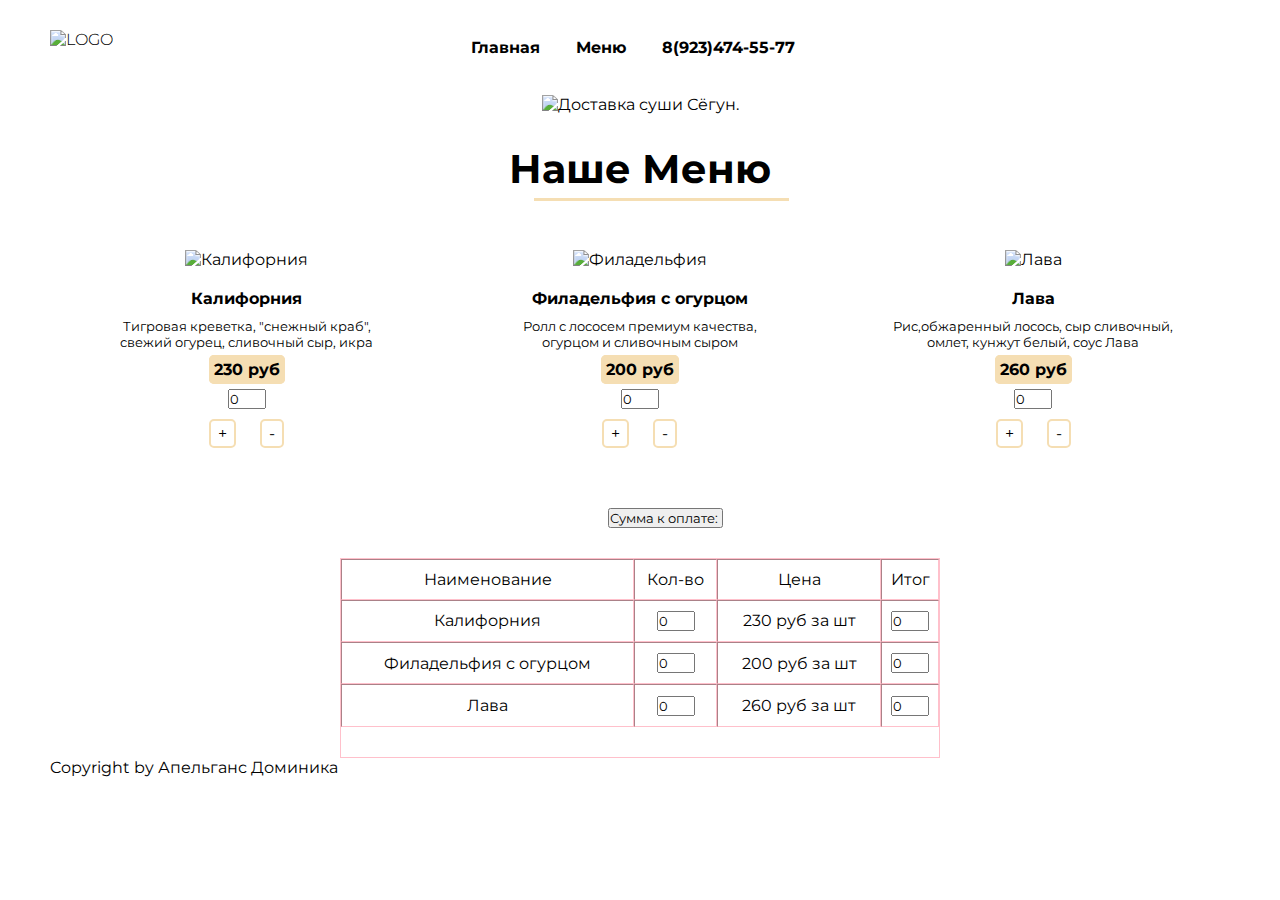
==== index1.html @ c0917623 "Add files via upload" ====
<!DOCTYPE html>
<html lang="en">
<head>
	<meta charset="utf-8">
	<title>Shogun</title>
	<link rel="stylesheet" href="style1.css">
	<script type="text/javascript" src="script1.js"></script>
  <link href="https://fonts.googleapis.com/css2?family=Montserrat&display=swap" rel="stylesheet">
</head>  

<header>
	<div class="logo"><p><img src=".\images\logo.jpg" height="48" width="48" alt="Logo"></p></div>
      <nav> 
       <div class="topnav" id="myTopnav">
        <a href="..\Главная\index.html">Главная</a>
        <a href="..\Меню\index1.html">Меню</a>
        <span class=”phone-small”><a href=”tel:+79234745577>8(923)474-55-77<span></a>
        <a href="..\Главная\index.html" id="menu" class="icon">&#9776;</a>
       </div>
      </nav>
</header>

<body>
<div class="img"><img src=".\images\banner.png" height="420" width="1349" alt="Доставка суши Сёгун.">
</div>

 <main>
	<div class="main__team">
    <div class="wraper">
		<h1> Наше Меню</h1>
		<div class="line"></div>
		<br>
    
	    <div class="team__cards">
    <p><img src=".\images\kaliforniya.png" alt="Калифорния"></p>
    <h4 class="name">Калифорния</h4>
	<p class="description">Тигровая креветка, "снежный краб",<br> свежий огурец, сливочный сыр, икра </p>
    <a class="link">230 руб</a>
	<div class="click">
	<form name="f1">
<input type="text" name="t1" size="2" value="0"></input><br>
<input class="button" type="button" name="b1" OnClick="plus(f1)" value=" + "> </input>
<input class="button" type="button" name="b1" OnClick="minus(f1)" value=" - "> </input>
</form>
</div>
  </div>
    <div class="team__cards">
	<p><img src=".\images\filadelfiya-s-ogurzom.png" alt="Филадельфия"></p>
    <h4 class="name">Филадельфия с огурцом</h4>
	<p class="description">Ролл с лососем премиум качества,</br> огурцом и сливочным сыром</p>
    <a class="link">200 руб</a>
	<div class="click">
	<form name="f2">
<input type="text" name="t2" size="2" value="0"></input><br>
<input class="button" type="button" name="b1" OnClick="plus1(f2)" value=" + "> </input>
<input class="button" type="button" name="b1" OnClick="minus1(f2)" value=" - "> </input>
</form>
</div>
	</div>

    <div class="team__cards">
    <p><img src=".\images\lava.png" alt="Лава"></p>
    <h4 class="name">Лава</h4>
	<p class="description">Рис,обжаренный лосось, сыр сливочный,<br> омлет, кунжут белый, соус Лава</p>
    <a class="link">260 руб</a>
<div class="click">	
<form name="f3">
<input type="text" name="t3" size="2" value="0"></input><br>
<input class="button" type="button" name="b1" OnClick="plus2(f3)" value=" + "> </input>
<input class="button" type="button" name="b1" OnClick="minus2(f3)" value=" - "> </input>
</form>
  </div>
</main>

<table class="table" border="1" cellspacing="0" align="center">
<tr>
<td> Наименование </td>
<td> Кол-во </td>
<td> Цена </td>
<td> Итог </td>
</tr>
<tr>
<td> Калифорния </td>
<td><form name="a1"><input type="text" name="r1" size="2" value="0" ></input> </td>
<td> 230 руб за шт</td>
<td> <input type="text" name="s1" size="2" value="0"></input> </td>
</tr>
</form>
<tr>
<td> Филадельфия с огурцом </td>
<td><form name="a2"> <input type="text" name="r2" size="2" value="0"></input> </td>
<td> 200 руб за шт</td>
<td> <input type="text" name="s2" size="2" value="0"></input> </td>
</tr>
</form>
<tr>
<td> Лава </td>
<td><form name="a3"> <input type="text" name="r3" size="2" value="0"></input> </td>
<td> 260 руб за шт</td>
<td> <input type="text" name="s3" size="2" value="0"></input> </td>
</tr>
</form>

<p class="itog" align="center">
<form name="a4"><input type="button" value="Сумма к оплате: " OnClick="summ(a4)"></input>
</p>

</table>


<footer> Copyright by Апельганс Доминика</footer>


<script src="script.js"></script>
</body>
</html>
---- style1.css ----
*{
	margin: 0;
	padding: 0;
	font-family: 'Montserrat', sans-serif;
}
a{
	text-decoration: none;
}
li{
	list-style: none;
}
body {
	font-family: 'Montserrat', sans-serif;
	padding: 0 50px;
}
header{
	width: 100%;
	background: #ffffff;
	display: flex;
    height: 80px;
    color: #4F5665;
    font-weight: 300;
}
.logo{
	text-transform: uppercase;
    color: #000;
    cursor: pointer;
    margin-top: 30px;
    margin-left: 0;
}
nav{
	margin-top: 38px;
	margin-left: 29%;
	font-family: 'Montserrat', sans-serif;
}
.topnav a{
	color: #000;
	text-align: left;
	padding: 12px 16px;
	font-size: 16px;
	font-weight: bold;
	font-family: 'Montserrat', sans-serif;
}
.topnav a:hover{
	border-bottom: 3px solid #f5deb3;
}
.topnav .icon{
	display: none;
}

.img{
    margin-top:15px;
    margin-bottom:20px;
	text-align: center;
}
 


	.main__team{
		background:#ffffff;
		text-align: center;
		padding: 10px 0 10px 0;
		color: #000;
		font-family: 'Montserrat', sans-serif;
	}
	.main__team h1{
        font-size: 40px;
        padding-bottom: 5px;
		margin: 0px;
		font-family: 'Montserrat', sans-serif;

	}   
    p.description  {
	    font-size: 13px;
		font-style: normal;
		padding-bottom: 10px;
        margin: 0px;
        font-family: 'Montserrat', sans-serif;
	}	
	.line{
		width: 255px;
		height: 3px;
		background:  #f5deb3;
		position: relative;
		left: 41%;
		margin-bottom: 0px;
	}
    .team__cards{
    	background:#ffffff;
		text-align: center;
	    padding: 30px 0px 80px 0px;
		color: #000;
		width: 33.3333%; 
	    float: left; 
		margin-bottom: 0px;
		padding-bottom: 40px;
		font-family: 'Montserrat', sans-serif;
    }
	.name{
	    margin-top: 20px;
		margin-bottom: 10px;
		font-family: 'Montserrat', sans-serif;
	}
	.link{
	border-radius: 5px;
	border-width: 5px;
	border-color: #f5deb3;
	border-style: solid;
	background-color: #f5deb3;
    font-weight: bold;
    color: black;	
    font-family: 'Montserrat', sans-serif;
	}
    

    .click{
	padding: 10px;
	color:  #f5deb3;
	}

    .p{
	text-align: center;
	}
	.button{
		background-color: white;
		border-color: #f5deb3;
		border-style: solid;
		border-radius: 5px;
		border-width: 2px;
    	color: black;
    	padding: 3px 3px;
    	text-align: center;
    	text-decoration: none;
    	display: inline-block;
    	font-size: 16px;
    	margin: 10px;
	}
    .table{
    	text-align: center;
    	width: 600px;
    	height: 200px;
    	margin: auto;
    	border: 1px solid pink;
    	padding-bottom: 30px;
    }
    .itog{
    	text-align: center;
    	padding-left: 50px;
    	padding-bottom: 30px;
    }



@media screen and (max-width: 1200px) {
	nav{
		margin-left: 20%;
	}
}
@media screen and (max-width: 1105px) {
	nav{
		margin-left: 10%;
	}
}
@media screen and (max-width: 1010px) {
	.topnav a{
		display: none;
	}
	.topnav a.icon{
		float: right;
		margin-top: -17px;
		display: block;
		color: #fff;
	}
	nav{
		width: 100%;
	}
	.topnav.responsive{
		position: relative;
		top: 50px;
		left: -200px;
	}
	header .topnav.responsive{
		height: 340px;
	}
	.topnav.responsive a.icon{
		position: absolute;
		top: -50px;
		left: -200px;
	}
	.topnav.responsive a{
		float: none;
		display: block;
		text-align: left;
	}
}
footer {
height:80px; 
width:100%;
display: block;
}
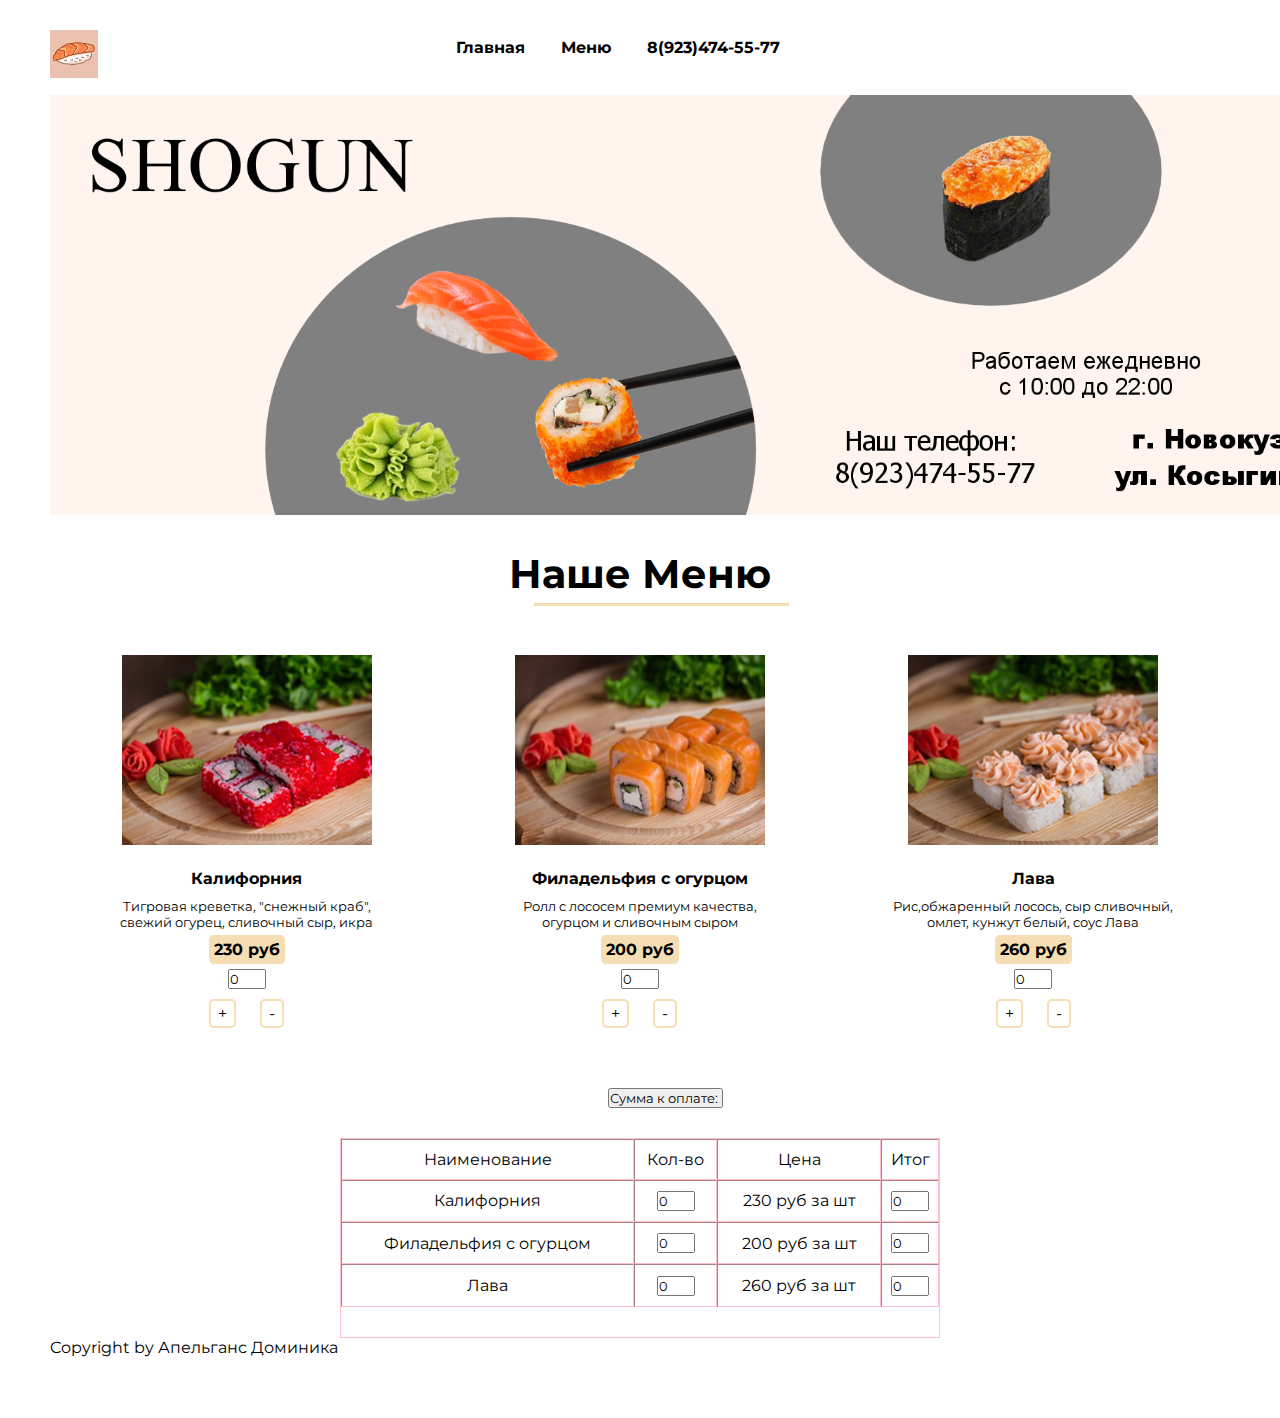
==== commit 3c8a1fd0: "Update index1.html" ====
--- a/index1.html
+++ b/index1.html
@@ -9,19 +9,19 @@
 </head>  
 
 <header>
-	<div class="logo"><p><img src=".\images\logo.jpg" height="48" width="48" alt="Logo"></p></div>
+	<div class="logo"><p><img src="logo.jpg" height="48" width="48" alt="Logo"></p></div>
       <nav> 
        <div class="topnav" id="myTopnav">
-        <a href="..\Главная\index.html">Главная</a>
-        <a href="..\Меню\index1.html">Меню</a>
+        <a href="index.html">Главная</a>
+        <a href="index1.html">Меню</a>
         <span class=”phone-small”><a href=”tel:+79234745577>8(923)474-55-77<span></a>
-        <a href="..\Главная\index.html" id="menu" class="icon">&#9776;</a>
+        <a href="index.html" id="menu" class="icon">&#9776;</a>
        </div>
       </nav>
 </header>
 
 <body>
-<div class="img"><img src=".\images\banner.png" height="420" width="1349" alt="Доставка суши Сёгун.">
+<div class="img"><img src="banner.png" height="420" width="1349" alt="Доставка суши Сёгун.">
 </div>
 
  <main>
@@ -32,7 +32,7 @@
 		<br>
     
 	    <div class="team__cards">
-    <p><img src=".\images\kaliforniya.png" alt="Калифорния"></p>
+    <p><img src="kaliforniya.png" alt="Калифорния"></p>
     <h4 class="name">Калифорния</h4>
 	<p class="description">Тигровая креветка, "снежный краб",<br> свежий огурец, сливочный сыр, икра </p>
     <a class="link">230 руб</a>
@@ -45,7 +45,7 @@
 </div>
   </div>
     <div class="team__cards">
-	<p><img src=".\images\filadelfiya-s-ogurzom.png" alt="Филадельфия"></p>
+	<p><img src="filadelfiya-s-ogurzom.png" alt="Филадельфия"></p>
     <h4 class="name">Филадельфия с огурцом</h4>
 	<p class="description">Ролл с лососем премиум качества,</br> огурцом и сливочным сыром</p>
     <a class="link">200 руб</a>
@@ -59,7 +59,7 @@
 	</div>
 
     <div class="team__cards">
-    <p><img src=".\images\lava.png" alt="Лава"></p>
+    <p><img src="lava.png" alt="Лава"></p>
     <h4 class="name">Лава</h4>
 	<p class="description">Рис,обжаренный лосось, сыр сливочный,<br> омлет, кунжут белый, соус Лава</p>
     <a class="link">260 руб</a>
@@ -111,6 +111,6 @@
 <footer> Copyright by Апельганс Доминика</footer>
 
 
-<script src="script.js"></script>
+<script src="script1.js"></script>
 </body>
 </html>
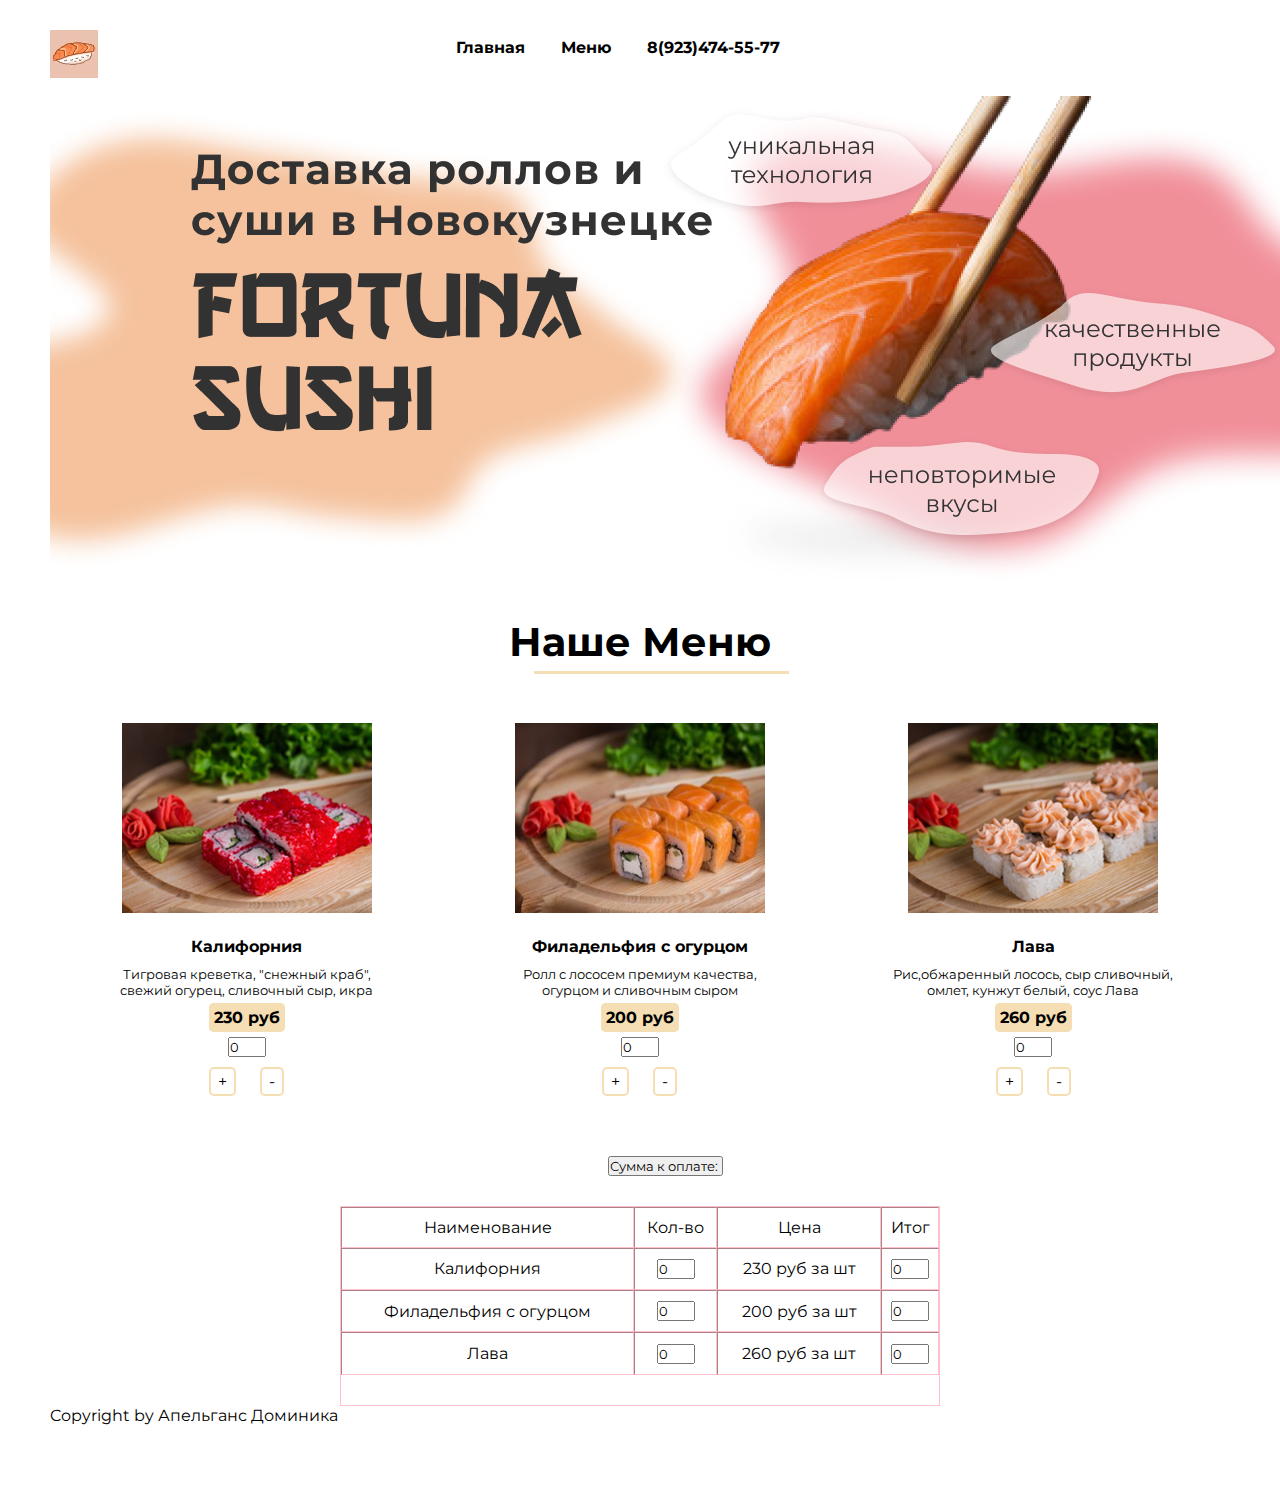
==== commit 3731e6ef: "Update index1.html" ====
--- a/index1.html
+++ b/index1.html
@@ -15,13 +15,13 @@
         <a href="index.html">Главная</a>
         <a href="index1.html">Меню</a>
         <span class=”phone-small”><a href=”tel:+79234745577>8(923)474-55-77<span></a>
-        <a href="index.html" id="menu" class="icon">&#9776;</a>
+        <a href="index1.html" id="menu" class="icon">&#9776;</a>
        </div>
       </nav>
 </header>
 
 <body>
-<div class="img"><img src="banner.png" height="420" width="1349" alt="Доставка суши Сёгун.">
+<div class="img"><img src="banner.png" height="488" width="1366" alt="Доставка суши Сёгун.">
 </div>
 
  <main>
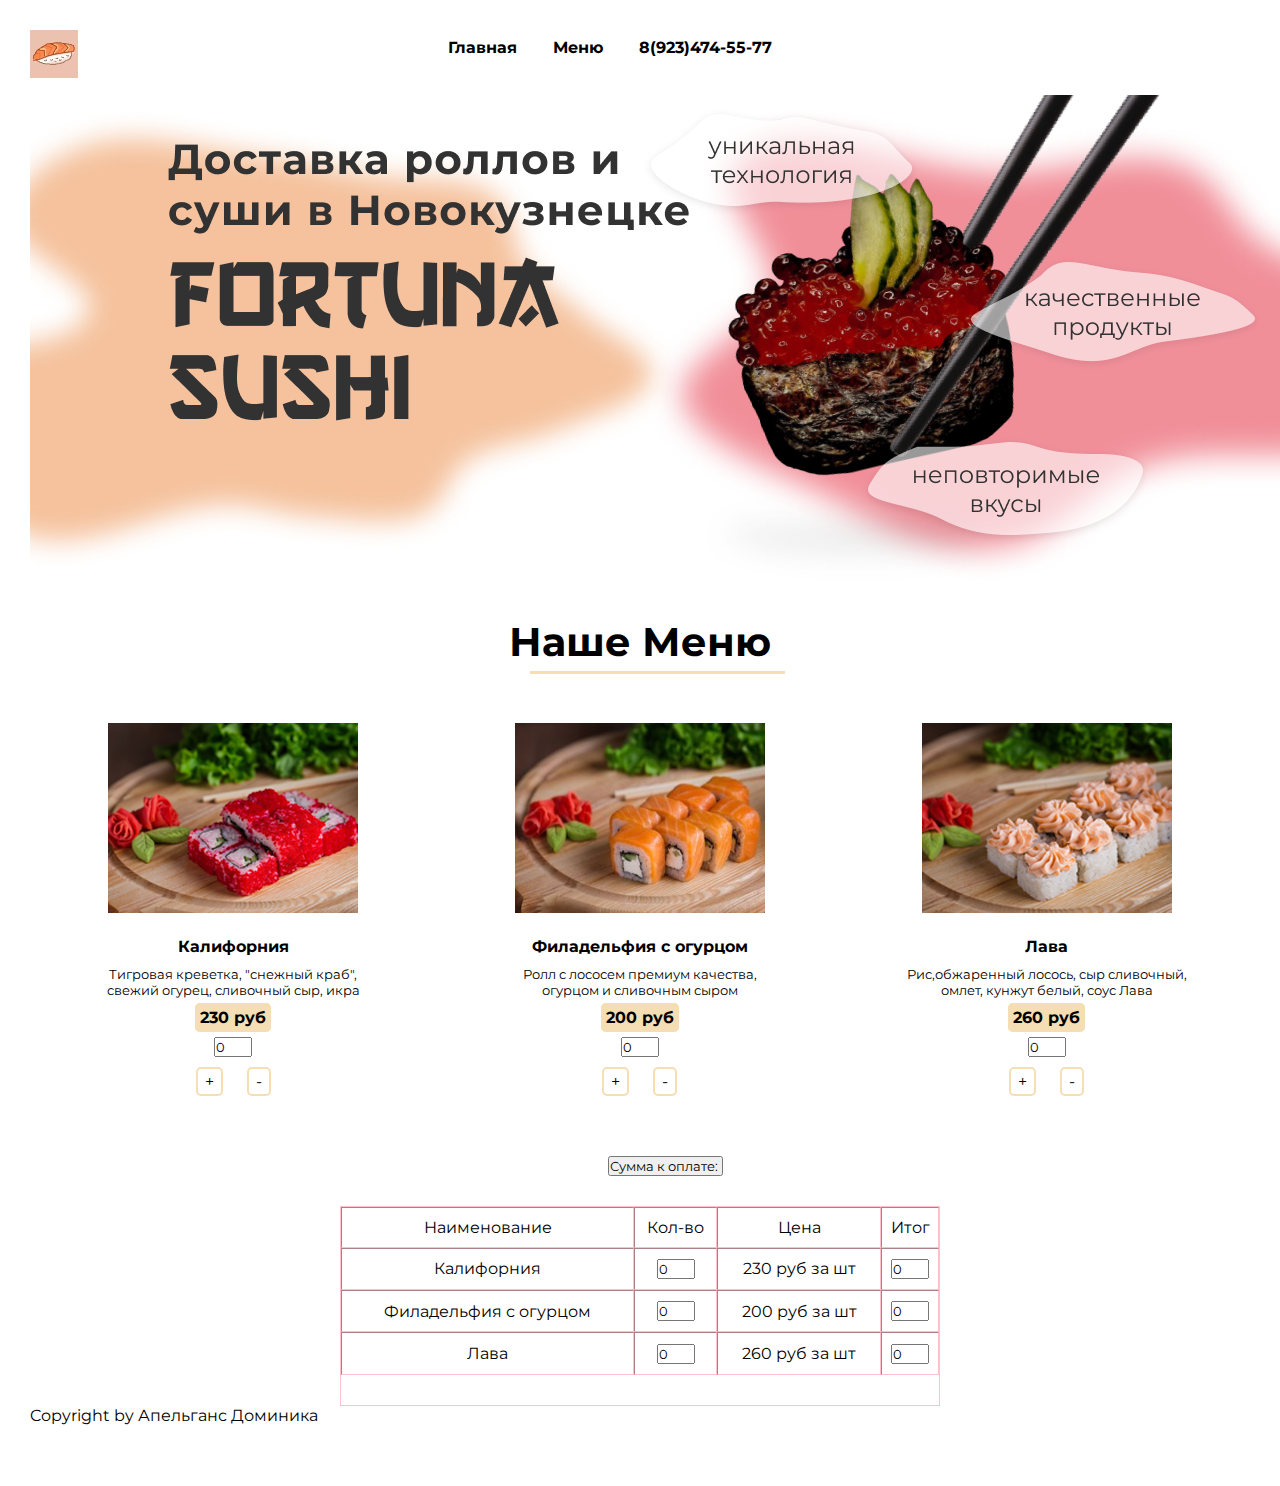
==== commit 4a6e9e60: "Update index1.html" ====
--- a/index1.html
+++ b/index1.html
@@ -14,7 +14,7 @@
        <div class="topnav" id="myTopnav">
         <a href="index.html">Главная</a>
         <a href="index1.html">Меню</a>
-        <span class=”phone-small”><a href=”tel:+79234745577>8(923)474-55-77<span></a>
+        <span class=”phone-small”><a href=”tel:+79234745577">8(923)474-55-77<span></a>
         <a href="index1.html" id="menu" class="icon">&#9776;</a>
        </div>
       </nav>
--- a/style1.css
+++ b/style1.css
@@ -11,7 +11,7 @@
 }
 body {
 	font-family: 'Montserrat', sans-serif;
-	padding: 0 50px;
+	padding: 0 30px;
 }
 header{
 	width: 100%;
@@ -197,4 +197,4 @@
 height:80px; 
 width:100%;
 display: block;
-}+}
